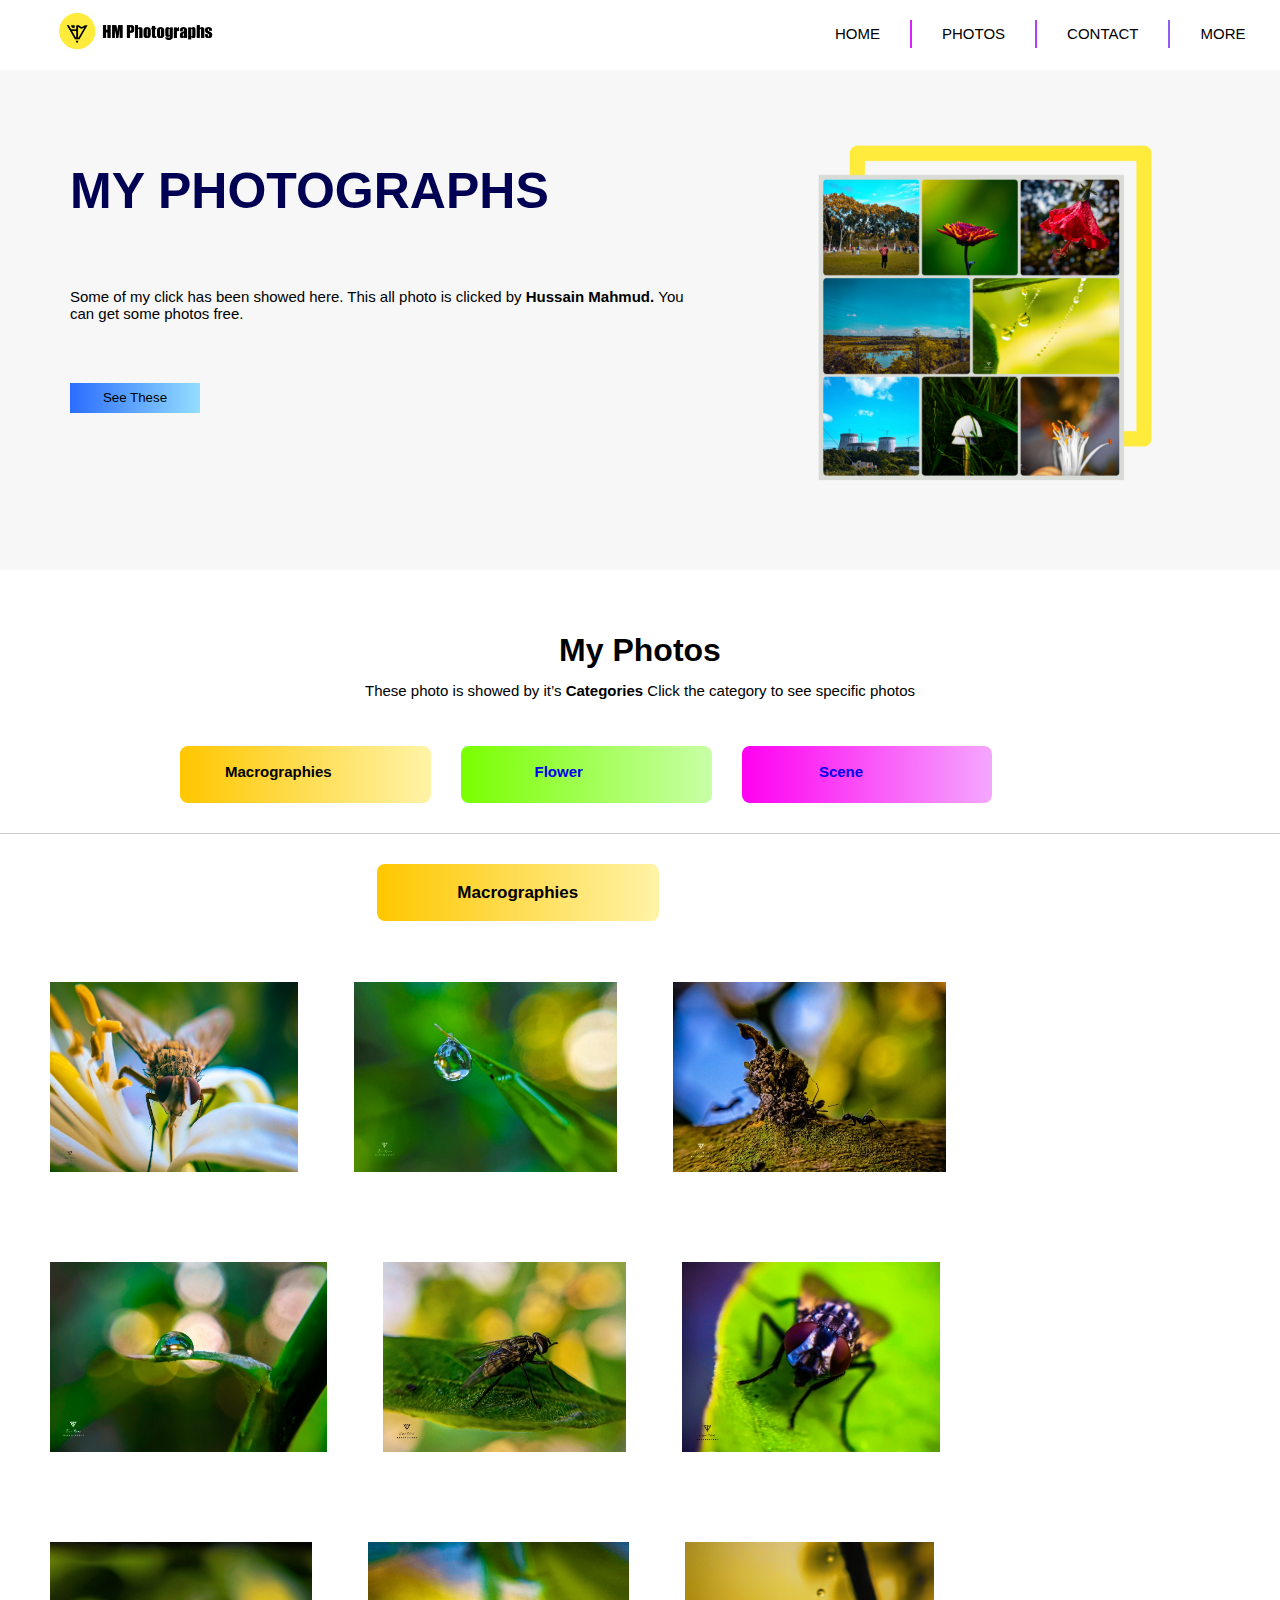
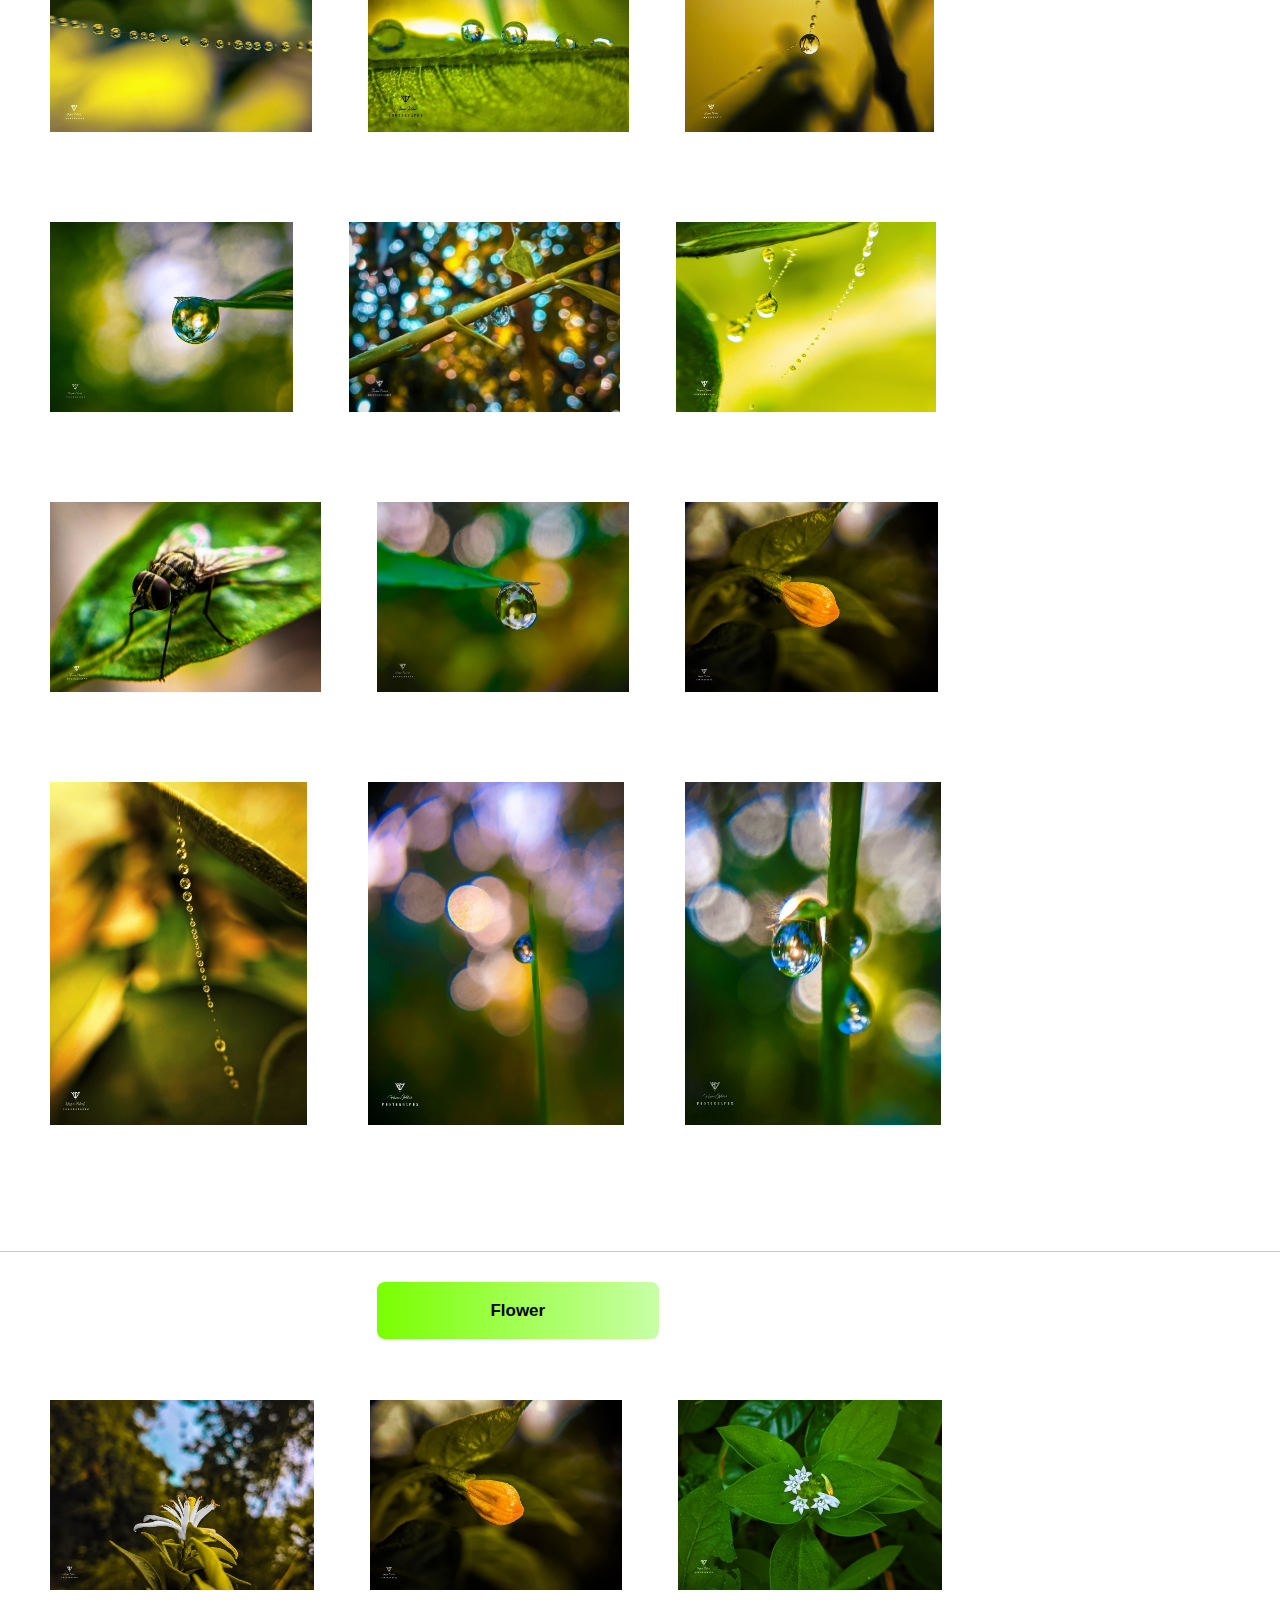
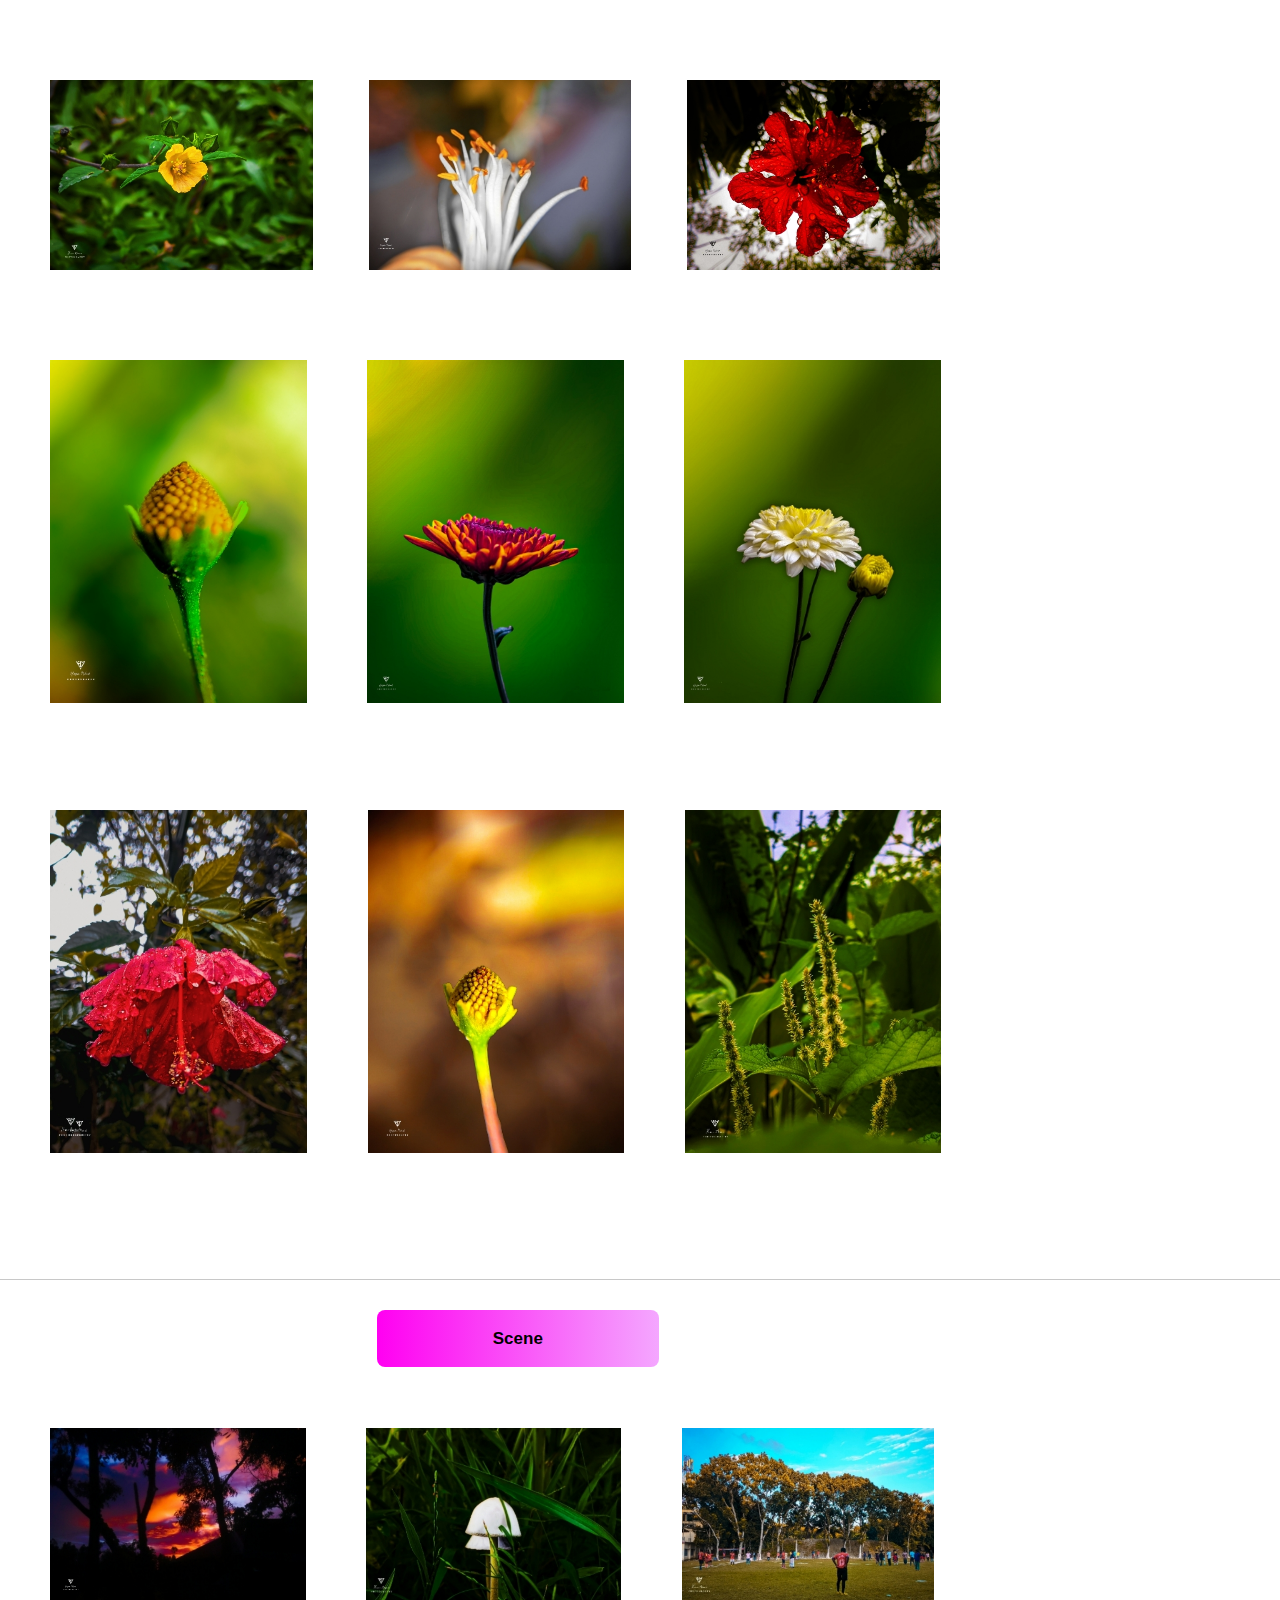
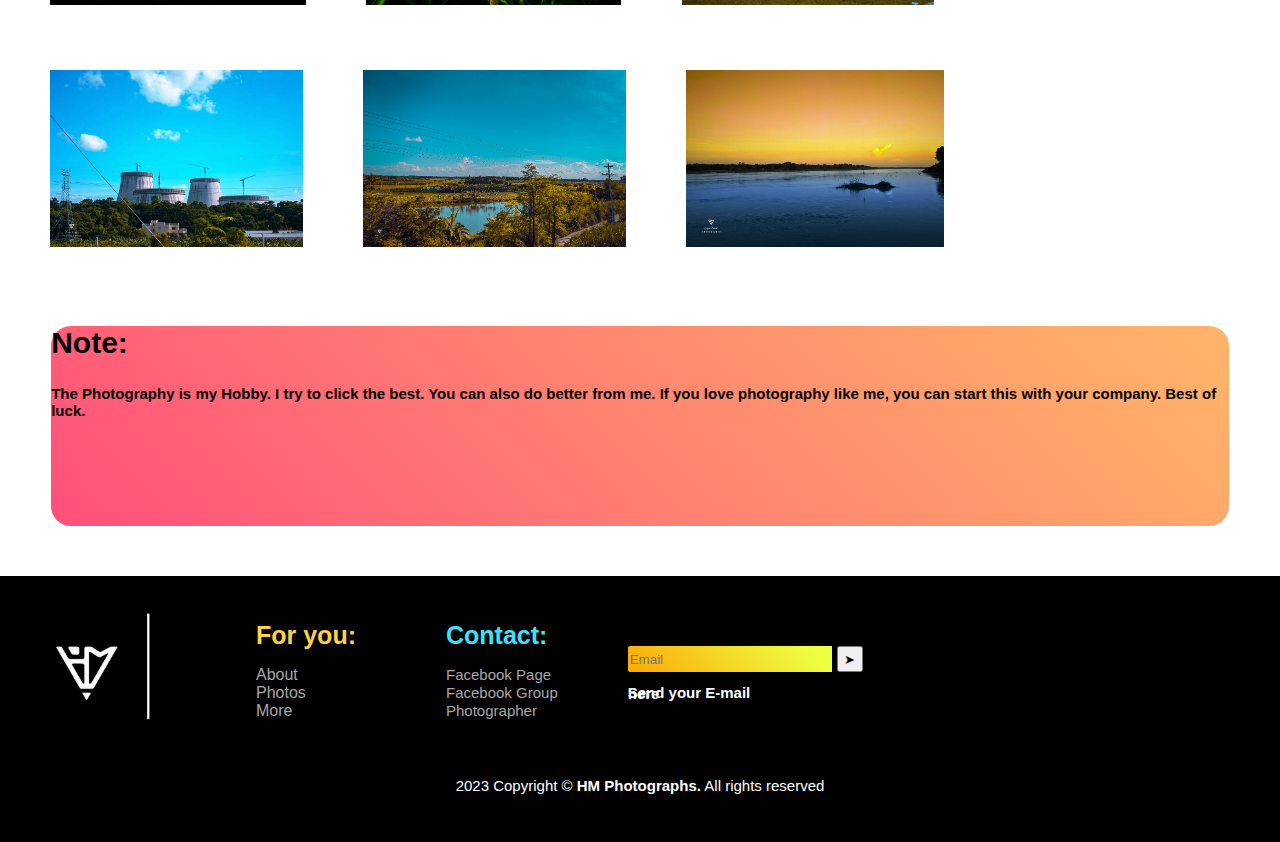
==== photos.html @ 5a0622e5 "My first web" ====
<!DOCTYPE html>
<html lang="en">
<head>
    <meta charset="UTF-8">
    <title>Page title</title>
    <link rel="stylesheet" href="photos.css">
</head>
<body>
    <header>
        <div class="hd">
            <img src="logo.png" alt="logo">
        </div>
        <div class="hdd">
            <ul class="nev">
                <li><a style="color:black" href="index.html">HOME</a></li>
                <li><a style="color:black" rel="stylesheet" media="screen" href="photos.html">PHOTOS</a></li>
                <li><a style="color:black" href="contact.html">CONTACT</a></li>
                <li><a style="color:black" href="#">MORE</a></li>
            </ul>
        </div>
        </header>
        
        <!-- photo-body start -->
        
        <div class="sec1" style="background-color:#f0f0f0">
            <div class="sec1-1">
                
                <h2 class="hdt2" style="color:#000153">MY PHOTOGRAPHS</h2>
                <h6 style="font-weight:300" class="hdt3">Some of my click has been showed here. This all photo is clicked by <span style="font-weight:900">Hussain Mahmud. </span>You can get some photos free.</h6>
                <button src="" class="btn1">See These</button>
            </div>
            
            <img src="po.hd1.png" alt="hd1" class="hd1">
        </div>
            <div class="sec2">
          <h1 class="h4">My Photos</h1>
          <h6 class="sec2t2"style="font-weight:300">These photo is showed by it’s <span style="font-weight:900">Categories</span> Click the category to see specific photos</h6>
      </div>
      
          <ul class="list1">
              <div class="ctg1">
              <li><a class="a1" href="#ctg11" style="color:black" >Macrographies</a></li></div>
              <div class="ctg2" style="color:black">
              <li><a class="a2" href="#ctg12">Flower</a></li></div>
              <div class="ctg3" style="color:black">
              <li><a class="a3" href="#ctg13">Scene</a></li></div>
          </ul>
      <hr style="background-color:#c8c8c8">
      <div id="ctg11">
              <h6 class="aa1" style="color:black">Macrographies</h6></div>
      <div class="pto1">
          <img src="Hmp5.jpg" alt="1">
          <img src="Hmp2.jpg" alt="2">
          <img src="Hmp3.jpg" alt="3" class="pto11">
      </div>
      <div class="pto1">
          <img src="Hmp4.jpg" alt="1">
          <img src="Hmp6.jpg" alt="2">
          <img src="Hmp7.jpg" alt="3" class="pto11">
      </div>
      </div>
      <div class="pto1">
          <img src="Hmp11.jpg" alt="1">
          <img src="Hmp13.jpg" alt="2">
          <img src="Hmp10.jpg" alt="3" class="pto11">
      </div>
      <div class="pto1">
          <img src="Hmp14.jpg" alt="1">
          <img src="Hmp18.jpg" alt="2">
          <img src="Hmp16.png" alt="3" class="pto11">
      </div>
      </div>
      <div class="pto1">
          <img src="Hmp17.jpg" alt="1">
          <img src="Hmp15.jpg" alt="2">
          <img src="Hmp8.jpg" alt="3" class="pto11">
      </div>
      <div class="pto-1">
          <img src="Hmp12.jpg" alt="1">
          <img src="Hmp9.jpg" alt="2">
          <img src="Hmp1.jpg" alt="3" class="pto11">
      </div>
      </div>
      
      
      <hr style="background-color:#c8c8c8">
      <div id="ctg12">
              <h6 class="aa1" style="color:black">Flower</h6></div>
      <div class="pto1">
          <img src="Hml2.jpg" alt="1">
          <img src="Hml3.jpg" alt="2">
          <img src="Hml4.jpg" alt="3" class="pto11">
      </div>
      <div class="pto1">
          <img src="Hml5.jpg" alt="1">
          <img src="Hml11.jpg" alt="2">
          <img src="Hml7.jpg" alt="3" class="pto11">
      </div>
      </div>
      <div class="pto-1">
          <img src="Hml1.jpg" alt="1">
          <img src="Hml6.jpg" alt="2">
          <img src="Hml8.jpg" alt="3" class="pto11">
      </div>
      <div class="pto-1">
          <img src="Hml9.jpg" alt="1">
          <img src="Hml10.jpg" alt="2">
          <img src="Hml12.jpg" alt="3" class="pto11">
      </div>
      </div>
      <hr style="background-color:#c8c8c8">
      <div id="ctg13">
              <h6 class="aa1" style="color:black">Scene</h6></div>
              <div class="pto-2">
          <img src="Hmk1.jpg" alt="1">
          <img src="Hmk2.jpg" alt="2">
          <img src="Hmk3.jpg" alt="3" class="pto11">
      </div>
      <div class="pto-2">
          <img src="Hmk4.jpg" alt="1">
          <img src="Hmk5.jpg" alt="2">
          <img src="Hmk6.jpg" alt="3" class="pto11">
      </div>
      </div>
      
      <!-- end photo -->
      
<div class="ftt1">
    <h2 class="nte1">Note:</h2>
    <h6 class="nte2">
        The Photography is my Hobby. I try to click the best. You can also do better from me. If you love photography like me, you can start this with your company. Best of luck.
    </h6>
</div>
   
   
   <footer> 
       <div class="lst">
         <img src="ft1.png" alt="llg" class="fimg2" style="color:#ffd240">      
         <div class="fd1">
             <h3 style="color:#ffd240">For you:</h3>
         <ul class="ft1">
             <li style="color:#a7a7a7">About</li>
             <li style="color:#a7a7a7">Photos</li>
             <li style="color:#a7a7a7">More</li>
         </ul>
         </div>
         <div class="fd2">
             <h3 style="color:#40e0ff">Contact:</h3>
             <ul id="ft2">
                 <li><a style="color:#a7a7a7" href="https://www.facebook.com/hmphoto19graphs?mibextid=ZbWKwL">Facebook Page</a></li>
                 <li><a style="color:#a7a7a7" href="https://m.facebook.com/groups/1210534619530525/?ref=share&mibextid=NSMWBT">Facebook Group</a></li>
                 <li><a style="color:#a7a7a7" href="https://www.facebook.com/hm.hussain2?mibextid=ZbWKwL">Photographer</a></li>                 
             </ul>
         </div>
         <div class="ml">
         
        <input type="text" placeholder="Email" style="colour:black">
         <button style="none" class="end">➤</button>
         <h6 class="snd" style="color:white">Send your E-mail here</h6> 
          </div>
         </div>
         <h6 class="copyr">2023 Copyright © <span style="font-weight:800">HM Photographs.</span> All rights reserved</h6>
     </footer>
</body>
</html>
---- photos.css ----
body {
    margin:0 auto;
    font-family:Arial, Helvetica, sans-serif;
}
/* Header start */

header{
    height: 70px;
    width: 100%;
    margin: 0 auto;
    display :flex;
    position:fixed;
    top:0;
    background:linear-gradient(#ffffff,#ffffff);
    
}

.hd{
    height: 60px;
    width: 100%;
    background-colour:;
}
img{
    height: 40px;
    width: auto;
    padding: 6px;
    padding-left:50px;
    margin-top:5px;
}

.nev{
    display: flex;
    flex-direction: right;
    width: 455px;
    list-style:none;
    text-decoration:none;
    display:flex;
    padding-left: 0px;
    margin-top:20px;
    padding-top: 5px;
    padding-bottom: 5px;
    background: linear-gradient(45deg, 
#fc00ff,
#00dbde);
    background-size: 200% 200%;
    margin-right: 20px;
    animation: nevi 5s ease infinite;
}
@keyframes nevi{
    0%{
        background-position: 0% 50%;
    }
    25%{
        background-position: 50% 50%;
    }
    50%{
        background-position: 100% 50%;
    }
    75%{
        background-position: 50% 50%;
    }
    100%{
        background-position: 0% 50%;
    }
}

.nev a{
    font-size:15px;
    padding-right:30px;
    padding-left:30px;
    padding-bottom: 6px;
    padding-top: 7px;
    margin-left: 0px;
    margin-right: 2px;
    text-decoration:none;    
    colour:black;
    background-color: white;
    transition: 0.5s ease;
    border: none;
    
}


.nev a:hover{
    height: auto;
    width: 30px;
    background-color: rgba(0,0,0, 0.0);
    border-bottom-right-radius: 7px;
    border-top-right-radius: 7px;
    color: #ffffff;
    
}

/* body-1 start */


.sec1{
    height:500px;
    width:100%;
    background:linear-gradient(#f7f7f7,#f7f7f7);
    display:flex;
    padding-top:70px;
}
.sec1-1{
    height:100px;
    width: 50%;
    margin: 50px;
    justify-content:center;
    margin-left:70px;
}
.hdt2{
    font-size:50px;
    colour:red;
    display:inline-block;
    height: 25px;
}
.hdt3{
    font-size:15px;
    height: 30px;
    width: auto;
    margin-top:60px;
}
.hd1{
    height:350px;
    width: auto;
    margin-top:60px;
    margin-right:70px;
    transition:all 0.3s ease;
}
.hd1:hover{
    transform: scale(1.05);
}
.btn1{
    height:30px;
    width:130px;
    outline:none;
    border:none;
    margin-top:30px;
    background:linear-gradient(45deg, #15b6ff,#95f5ff);
    colour:#ffffff;
    transition-duration:1s;
    border-redius:3px;
    background: linear-gradient(90deg, var(--c1, #2b6dff), var(--c2, #95e0ff) 51%, var(--c1, #2b6dff)) var(--x2, 0)/ 200%;}

.btn1:hover { --x2: 100%; 
    box-shadow:0px 4px 30px #6acbff;
}

/* body-1 end */
/* body-2 start */

.sec2{
    margin-top:70px;
    text-align:center;
    line-height:20px;
}
.ctgtbl{
    height: 50px;
    width: 70%;
    border-radius:7px;
    margin-left:150px;
}

.ctg1{
    height: 40px;
    width: 22%;
    text-align:center;
    padding-top:17px;
    border-radius:8px;
    margin-left:60px;
    font-weight:600;
    transition-duration:0.5s;
    background: linear-gradient(90deg, var(--c1, #ffc700), var(--c2, #fff4aa) 51%, var(--c1, #ffc700)) var(--x2, 0)/ 200%;}

.ctg1:hover { --x2: 100%; 
    box-shadow:0px 4px 30px #ffe740;
}

.ctg2{
    height: 40px;
    width: 22%;
    text-align:center;
    padding-top:17px;
    border-radius:8px;
    margin-left:30px;
    font-weight:600;
    transition-duration:0.5s;
    background: linear-gradient(90deg, var(--c1, #7aff00), var(--c2, #caffaa) 51%, var(--c1, #7aff00)) var(--x2, 0)/ 200%;}

.ctg2:hover { --x2: 100%; 
    box-shadow:0px 4px 30px #91ff80;
}
.ctg3{
    height: 40px;
    width: 22%;
    text-align:center;
    padding-top:17px;
    border-radius:8px;
    margin-left:30px;
    font-weight:600;
    transition-duration:0.5s;
    background: linear-gradient(90deg, var(--c1, #ff00f1), var(--c2, #f4aaff) 51%, var(--c1, #ff00f1)) var(--x2, 0)/ 200%;}

.ctg3:hover { --x2: 100%; 
    box-shadow:0px 4px 30px #ff40fc;
}

.list1{
    list-style:none;
    text-decoration:none;
    display:flex;
    padding-right:20px;
    padding-top:20px;
    padding-left:120px;
    text-align:center;
}
.list1 li .a1{
    font-size:15px;
    padding-right:120px;
    text-decoration:none;    
    colour:black;
    padding-top:20px;
    padding-left:45px;
}
.list1 li .a2{
    font-size:15px;
    padding-right:120px;
    text-decoration:none;    
    colour:black;
    padding-top:20px;
    padding-left:65px;
}
.list1 li .a3{
    font-size:15px;
    padding-right:120px;
    text-decoration:none;    
    colour:black;
    padding-top:20px;
    padding-left:68px;
}
.list li a:hover{
    height: auto;
    width: 20px;
    transition-duration:0.5s;
}
.h4{
    margin-top:50px;
}
.sec2t2{
    font-size:15px;
}
.pto1{
    height: 260px;
    width:100%;
    display:flex;
    margin-right:1px;
    flote:left;
    margin-bottom:20px;
    backgrond:linear-gradient(red,green);
    
    
}
.pto1 img{
    height: 190px;
    width: auto;
    transition-duration:0.5s;
}
.pto1 img:hover{
    transform:scale(1.08);
    transition: all 0.5s ease;
    border-bottom-right-radius: 10px;
    border-bottom-left-radius: 10px;
}
hr{
    border:none;
    height: 1px;
    margin-top: 30px;
    margin-bottom: 30px;
}
.mcro{ font-size:40px; background:linear-gradient(90deg, #ca9e00, #cac287); -webkit-background-clip: text; -webkit-text-fill-color: transparent;
   text-align:center;
   text-stroke-width:10px;
   text-stroke-color:red;
}
.aa1{
    font-size:17px;
    margin:2px;
}

.ctg-s1{
    display:flex;
}
#ctg11{
    height: 40px;
    width: 22%;
    text-align:center;
    padding-top:17px;
    border-radius:8px;
    margin-left:377px;
    margin-bottom:50px;
    font-weight:600;
    transition-duration:0.5s;
    background: linear-gradient(90deg, var(--c1, #ffc700), var(--c2, #fff4aa) 51%, var(--c1, #ffc700)) var(--x2, 0)/ 200%;}

#ctg11:hover { --x2: 100%; 
    box-shadow:0px 4px 30px #ffe740;
}

#ctg12{
    height: 40px;
    width: 22%;
    text-align:center;
    padding-top:17px;
    border-radius:8px;
    margin-left:377px;
    margin-bottom:50px;
    font-weight:600;
    transition-duration:0.5s;
    background: linear-gradient(90deg, var(--c1, #7aff00), var(--c2, #caffaa) 51%, var(--c1,#7aff00 )) var(--x2, 0)/ 200%;}

#ctg12:hover { --x2: 100%; 
    box-shadow:0px 4px 30px #8fff00;
}
#ctg13{
    height: 40px;
    width: 22%;
    text-align:center;
    padding-top:17px;
    border-radius:8px;
    margin-left:377px;
    margin-bottom:50px;
    font-weight:600;
    transition-duration:0.5s;
    background: linear-gradient(90deg, var(--c1, #ff00f1), var(--c2, #f4aaff) 51%, var(--c1, #ff00f1)) var(--x2, 0)/ 200%;}

#ctg13:hover { --x2: 100%; 
    box-shadow:0px 4px 30px #ff00f1;
}
/* body-1 end */
/* footer start */

footer{
    height: 220;
    width: 100%;
    background-color: black;
    padding-bottom: 20px;
    
}
.lst{
    display: flex;
}
h3{
    colour:#2600a4;
    margin-left:40px;
    font-size:25px;
    height: 20px;
    width:100px;
    
}
.ft1{
    list-style:none;
    margin-left:0px;
    
    
}
.fd1{
    margin-left:50px;
    margin-top:20px;
}

#ft2{
    list-style:none;
    margin-left:0px;
    padding-right:70px;
}
#ft2 a{
    font-size: 15px;
    text-decoration:none;
}
.fd2{
    margin-left:50px;
    margin-top:20px;
}

.fimg1{
    height: 170px;
    width: auto;
}

.fimg2{
    height: 110px;
    width: auto;
    margin-top:30px;
}

h6{
    font-size:15px;
    height: 10px;
    margin-top:10px;
}

input{
    height: 20px;
    width: 200px;
    margin-top:10px;
    background:linear-gradient(45deg, #ff9d00, #eeff40, #afff6a);
    animation:anima 5s ease-in infinite;
    border: none;
    transition-duration:1s;
    border-top-left-radius:2px;
    border-bottom-left-radius: 2px;
    padding-top: 3px;
    padding-bottom: 3px;
    background-size: 200% 200%;
   } 
@keyframes anima{
    0%{
        background-position: 0% 50%;
    }
    25%{
        background-position: 50% 50%;
    }
    50%{
        background-position: 100% 50%;
    }
    75%{
        background-position: 50% 50%;
    }
    100%{
        background-position: 0% 50%;
    }
}
.ml{
    line-height:1px;
}

.end{
    height: 26px;
    width: 26px;
    padding-left:5px;
    margin-top:70px;
    text-align:center;
    margin-left:1px ;
    
}
.snd{
    margin-top:20px;
    height: 40px;
    width: 150px;
}

h4{
    font-size:20px;
}

.copyr{
    position: relative;
    color: white;
    font-weight: 300;
    text-align: center;
}

/* footer end */
.pto-1{
    height: 450px;
    width: 100%;
}
.pto-1 img{
    height: 343px;
    width: auto;
    transition-duration:0.5s;
}

.pto-1 img:hover{
    transform:scale(1.08);
    transition: all 0.5s ease;
    border-bottom-right-radius: 10px;
    border-bottom-left-radius: 10px;}

.pto-2 img{
    height: 177px;
    width: auto;
    padding-bottom: 50px;
    transition-duration:0.5s;
}
.pto-2 img:hover{
    transform:scale(1.08);
    transition: all 0.5s ease;
    border-bottom-right-radius: 10px;
    border-bottom-left-radius: 10px;}
.ftt1{
    height: 200px;
    width: 92%;
    border-radius: 20px;
    background: linear-gradient(45deg, #ff407e, #ffa96a, #fffc6a);
    background-size: 200% 200%;
    animation: anim 3s ease-in-out infinite;
    align-items: center;
    margin: 0 auto;
    margin-bottom: 50px;
}

@keyframes anim{
    0%{
        background-position: 0% 50%;
    }
    25%{
        background-position: 50% 50%;
    }
    50%{
        background-position: 100% 50%;
    }
    75%{
        background-position: 50% 50%;
    }
    100%{
        background-position: 0% 50%;
    }
}

.nte1{
    font-size: 30px;
}
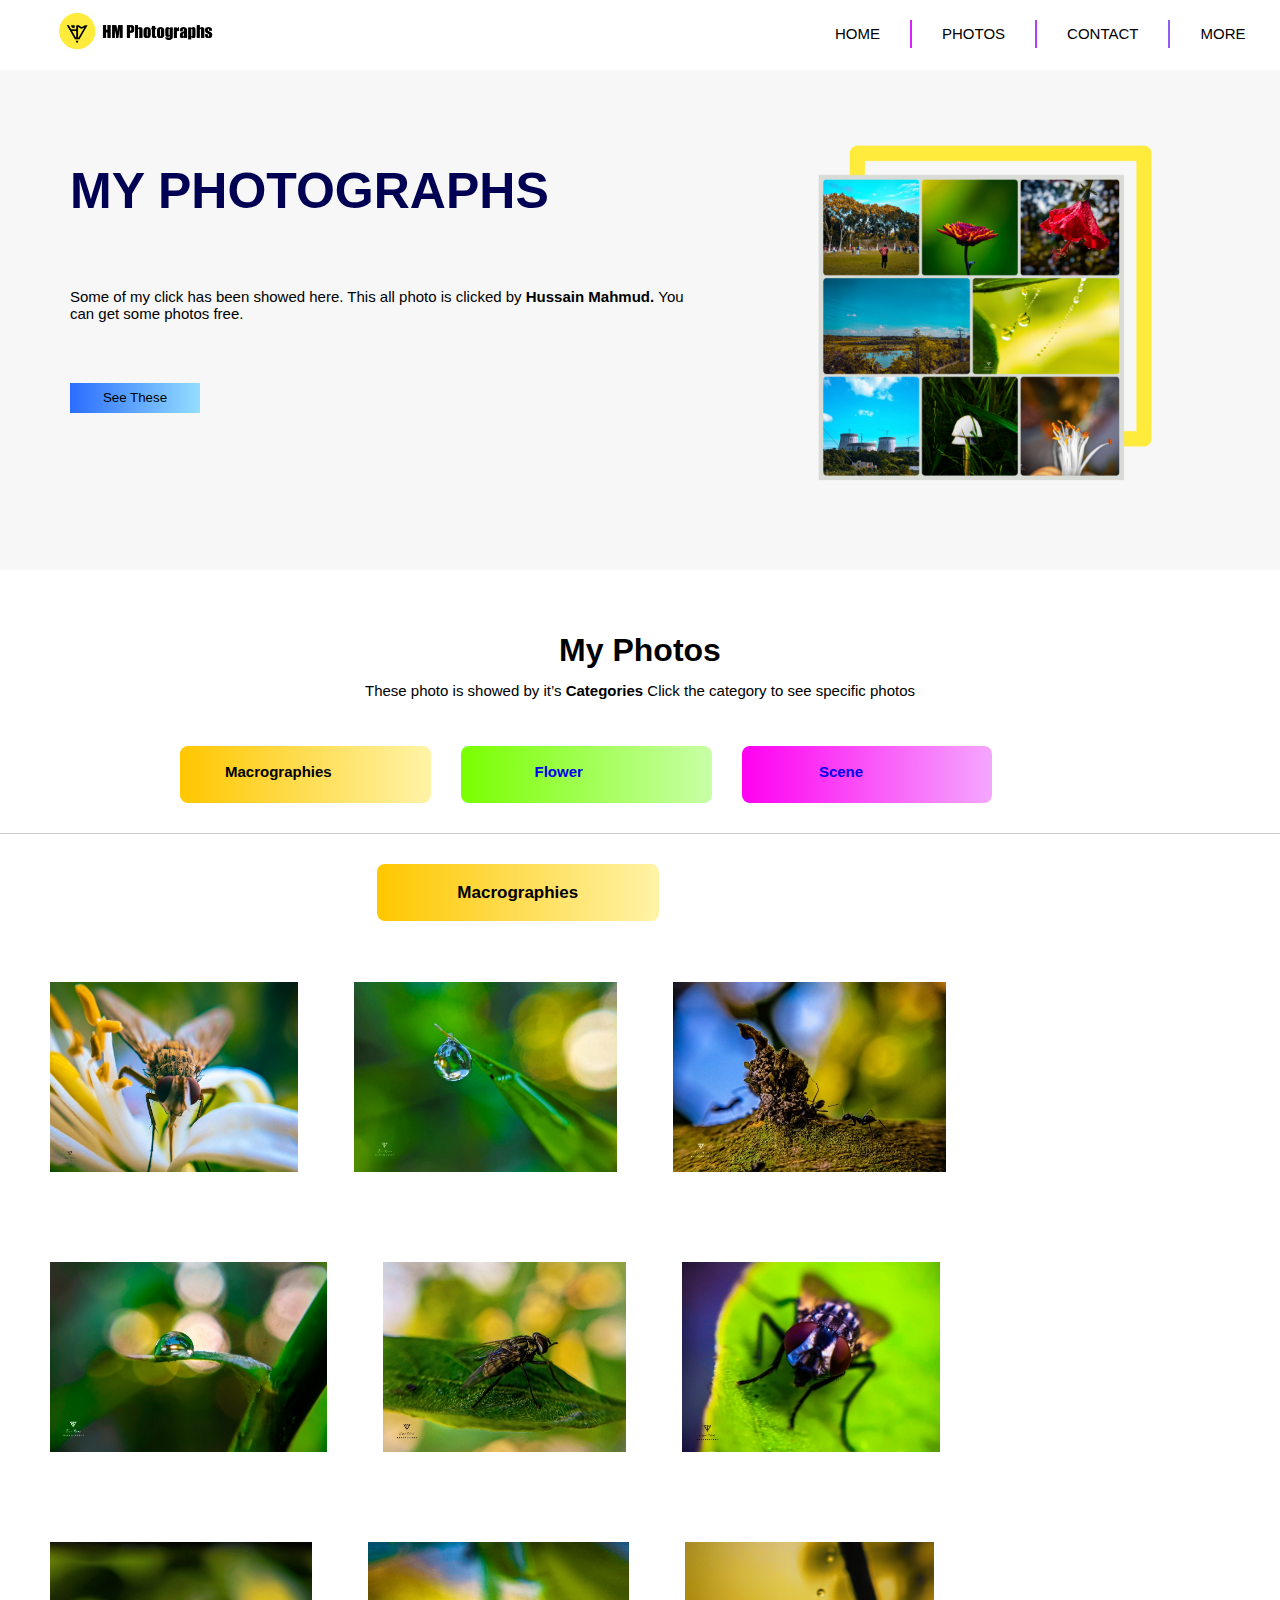
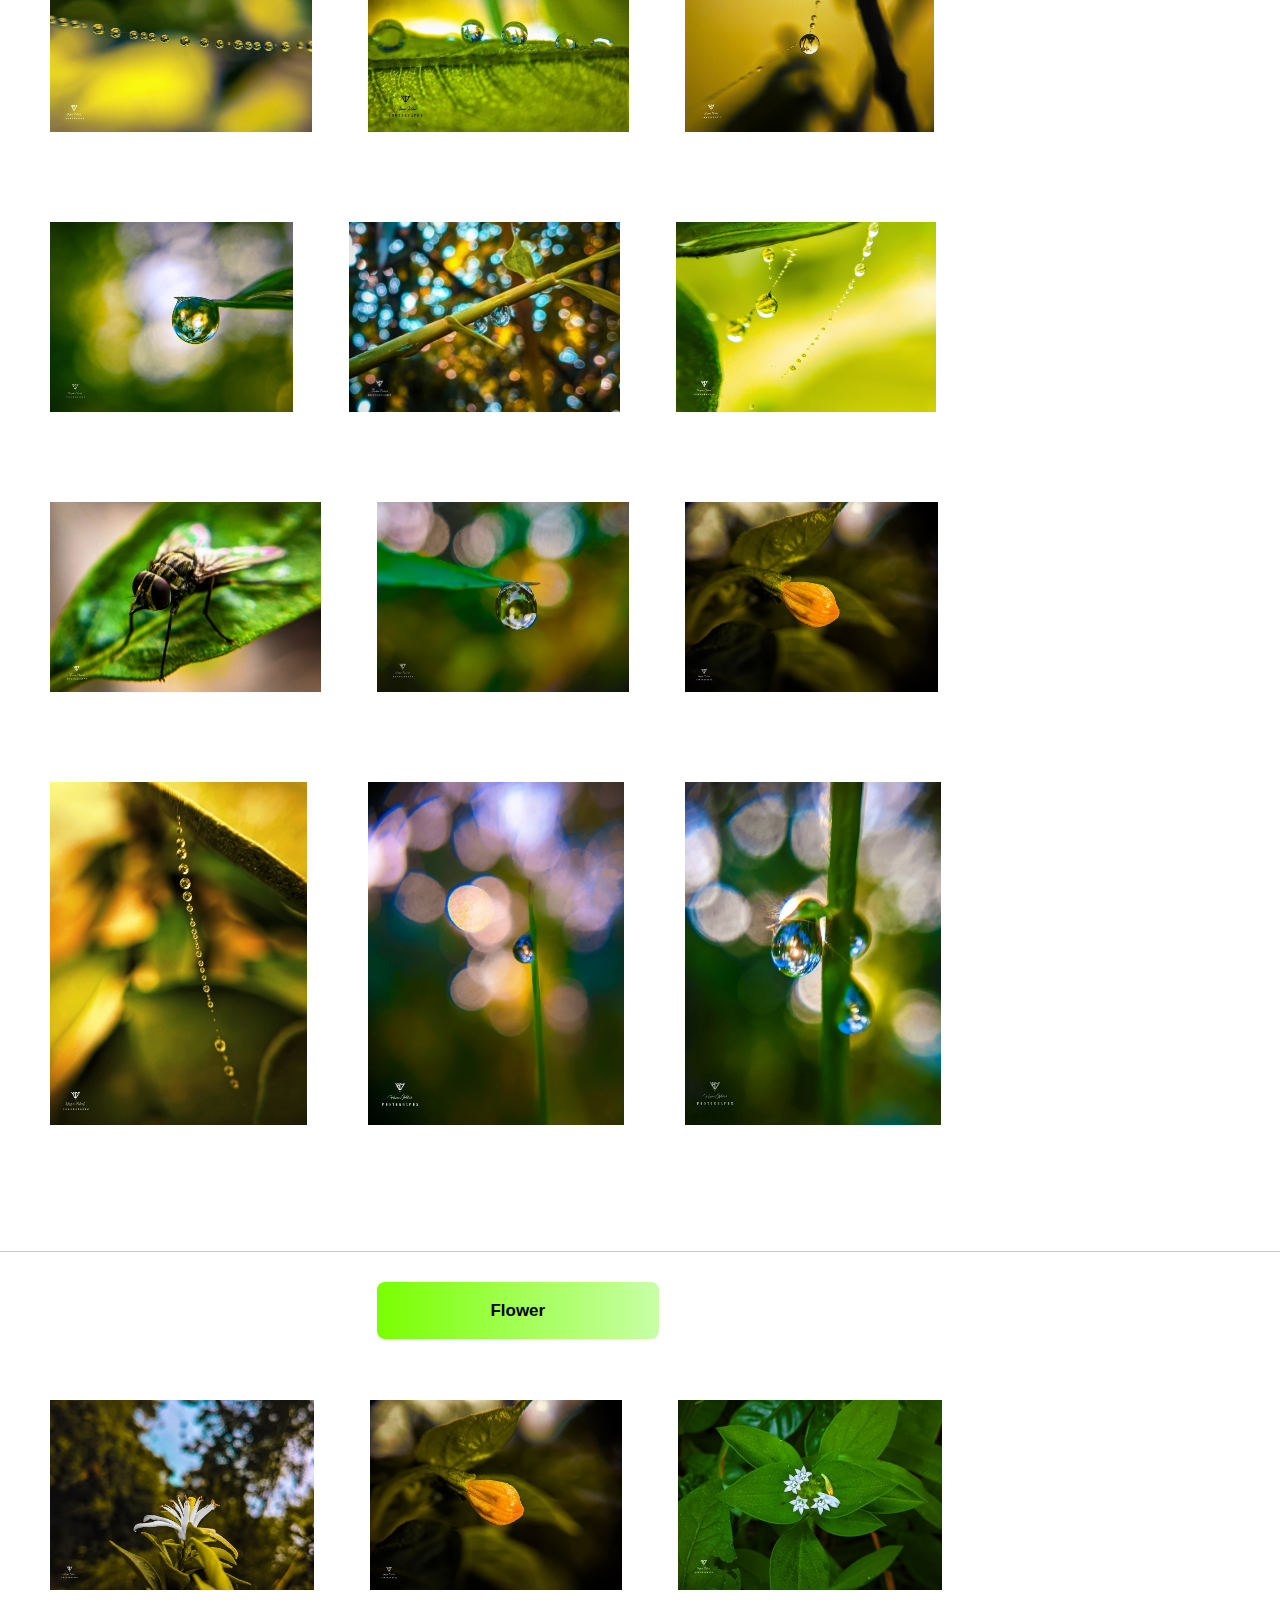
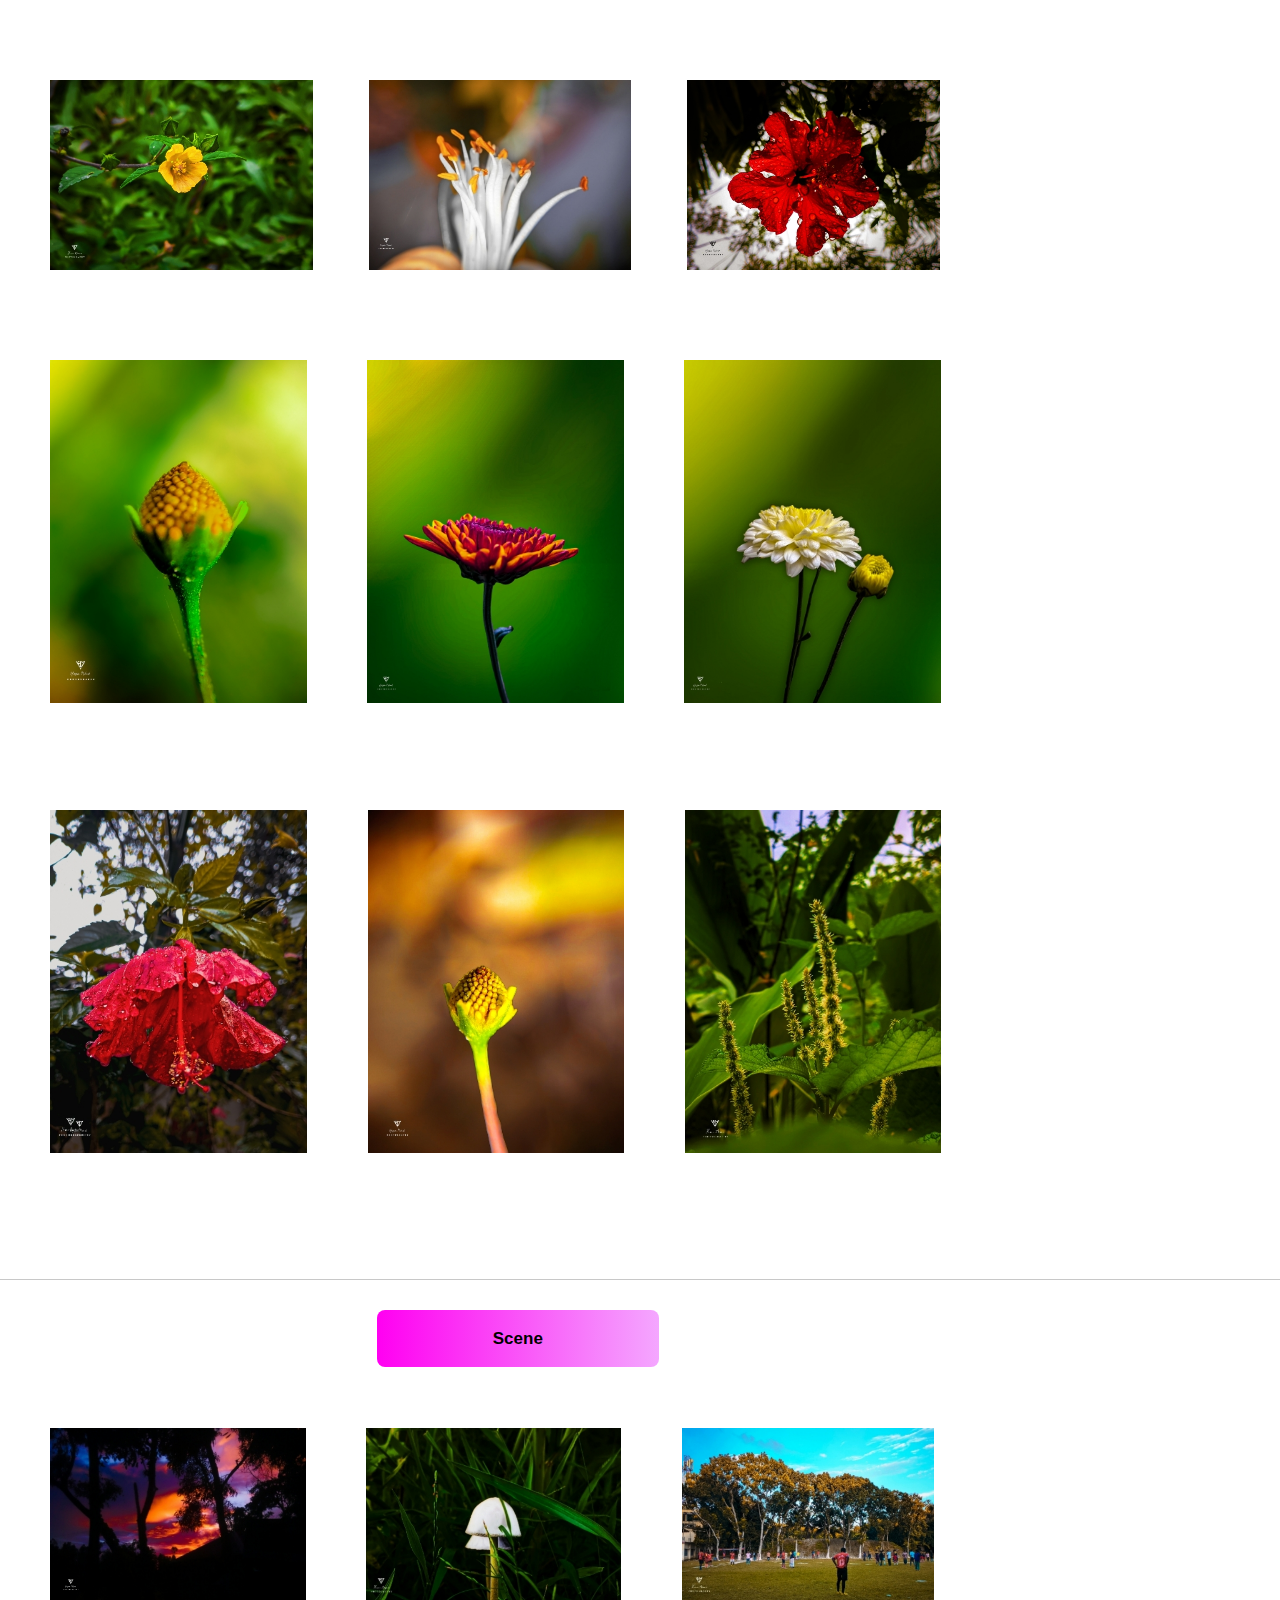
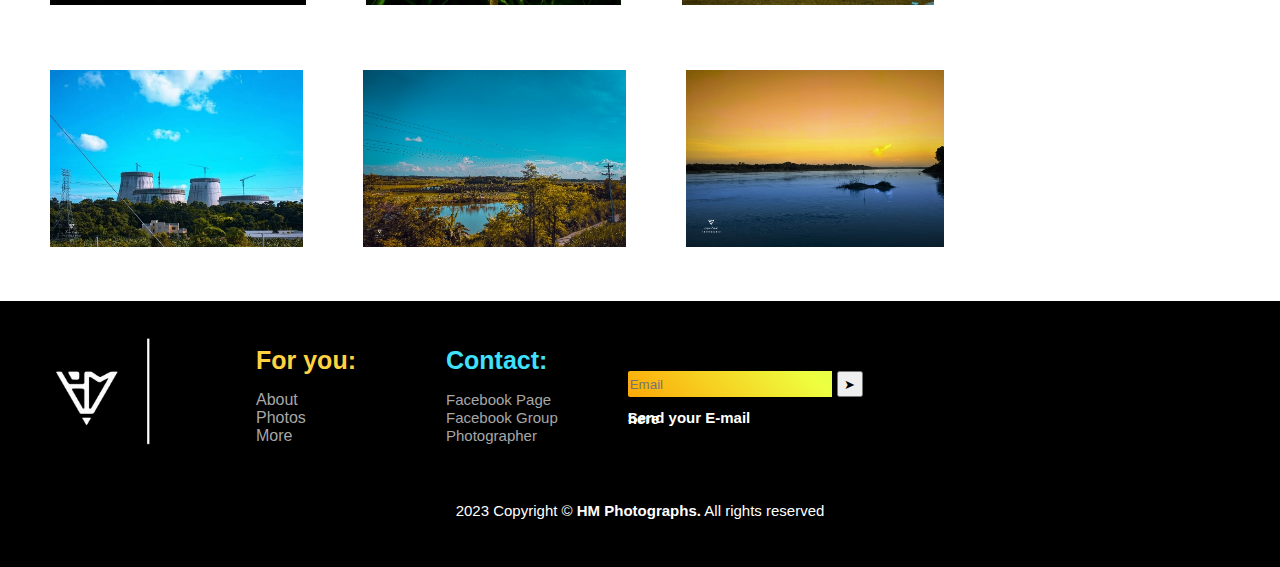
==== commit 8a275d9c: "Update photos.html" ====
--- a/photos.html
+++ b/photos.html
@@ -125,12 +125,12 @@
       
       <!-- end photo -->
       
-<div class="ftt1">
+<!--<div class="ftt1">
     <h2 class="nte1">Note:</h2>
     <h6 class="nte2">
         The Photography is my Hobby. I try to click the best. You can also do better from me. If you love photography like me, you can start this with your company. Best of luck.
     </h6>
-</div>
+</div>-->
    
    
    <footer> 
